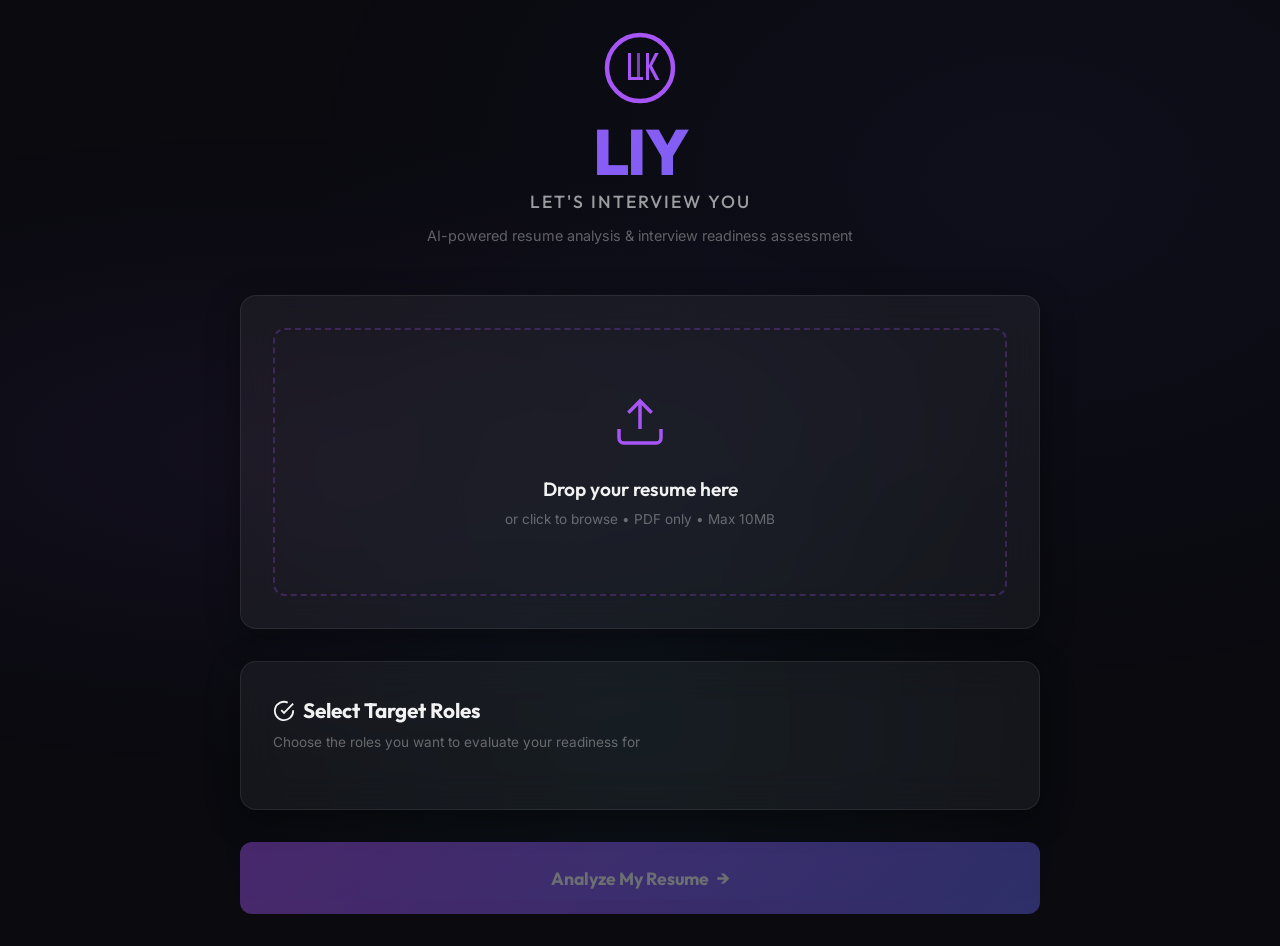
==== frontend/index.html @ c780ee61 "COMMIT FOR THE APP LIY" ====
<!DOCTYPE html>
<html lang="en">
<head>
    <meta charset="UTF-8">
    <meta name="viewport" content="width=device-width, initial-scale=1.0">
    <meta name="description" content="LIY - Let's Interview You. AI-powered resume analyzer and interview readiness assessment platform.">
    <title>LIY — Let's Interview You</title>
    <link rel="preconnect" href="https://fonts.googleapis.com">
    <link rel="preconnect" href="https://fonts.gstatic.com" crossorigin>
    <link href="https://fonts.googleapis.com/css2?family=Inter:wght@300;400;500;600;700;800;900&family=Outfit:wght@300;400;500;600;700;800&family=JetBrains+Mono:wght@400;500;600&display=swap" rel="stylesheet">
    <link rel="stylesheet" href="css/style.css">
</head>
<body>
    <!-- Particle canvas background -->
    <canvas id="bg-canvas"></canvas>

    <!-- App container -->
    <div id="app">

        <!-- ===== SCREEN 1: UPLOAD ===== -->
        <section id="screen-upload" class="screen active">
            <div class="screen-content">
                <div class="logo-section">
                    <div class="logo-icon">
                        <svg viewBox="0 0 48 48" fill="none" xmlns="http://www.w3.org/2000/svg">
                            <circle cx="24" cy="24" r="22" stroke="url(#logo-grad)" stroke-width="3"/>
                            <path d="M16 14h2v16h8v2H16V14z" fill="url(#logo-grad)"/>
                            <path d="M22 14h2v18h-2V14z" fill="url(#logo-grad)" opacity="0.7"/>
                            <path d="M28 14h2v8l4-8h2.5l-4.5 8.5L37 32h-2.5l-4.5-8.5V32h-2V14z" fill="url(#logo-grad)"/>
                            <defs>
                                <linearGradient id="logo-grad" x1="0" y1="0" x2="48" y2="48">
                                    <stop stop-color="#a855f7"/>
                                    <stop offset="1" stop-color="#6366f1"/>
                                </linearGradient>
                            </defs>
                        </svg>
                    </div>
                    <h1 class="logo-title">LIY</h1>
                    <p class="logo-subtitle">Let's Interview You</p>
                    <p class="logo-desc">AI-powered resume analysis &amp; interview readiness assessment</p>
                </div>

                <div class="upload-card glass-card">
                    <div class="upload-zone" id="upload-zone">
                        <div class="upload-icon">
                            <svg width="56" height="56" viewBox="0 0 24 24" fill="none" stroke="currentColor" stroke-width="1.5">
                                <path d="M21 15v4a2 2 0 0 1-2 2H5a2 2 0 0 1-2-2v-4"/>
                                <polyline points="17 8 12 3 7 8"/>
                                <line x1="12" y1="3" x2="12" y2="15"/>
                            </svg>
                        </div>
                        <p class="upload-text">Drop your resume here</p>
                        <p class="upload-subtext">or click to browse • PDF only • Max 10MB</p>
                        <input type="file" id="file-input" accept=".pdf" hidden>
                    </div>
                    <div class="file-info" id="file-info" style="display:none;">
                        <div class="file-badge">
                            <svg width="20" height="20" viewBox="0 0 24 24" fill="none" stroke="currentColor" stroke-width="2">
                                <path d="M14 2H6a2 2 0 0 0-2 2v16a2 2 0 0 0 2 2h12a2 2 0 0 0 2-2V8z"/>
                                <polyline points="14 2 14 8 20 8"/>
                            </svg>
                            <span id="file-name"></span>
                            <button id="file-remove" class="file-remove-btn">&times;</button>
                        </div>
                    </div>
                </div>

                <div class="roles-section glass-card">
                    <h2 class="roles-title">
                        <svg width="22" height="22" viewBox="0 0 24 24" fill="none" stroke="currentColor" stroke-width="2">
                            <path d="M22 11.08V12a10 10 0 1 1-5.93-9.14"/>
                            <polyline points="22 4 12 14.01 9 11.01"/>
                        </svg>
                        Select Target Roles
                    </h2>
                    <p class="roles-desc">Choose the roles you want to evaluate your readiness for</p>
                    <div class="roles-grid" id="roles-grid">
                        <!-- Roles loaded dynamically -->
                    </div>
                </div>

                <button id="btn-analyze" class="btn-primary" disabled>
                    <span class="btn-text">Analyze My Resume</span>
                    <span class="btn-icon">→</span>
                </button>
            </div>
        </section>

        <!-- ===== SCREEN 2: PROCESSING ===== -->
        <section id="screen-processing" class="screen">
            <div class="screen-content processing-content">
                <div class="processing-visual">
                    <canvas id="processing-canvas" width="300" height="300"></canvas>
                    <div class="processing-ring"></div>
                    <div class="processing-ring ring-2"></div>
                    <div class="processing-ring ring-3"></div>
                </div>
                <div class="processing-text-area">
                    <h2 class="processing-title" id="processing-title">Analyzing Your Resume...</h2>
                    <p class="processing-subtitle" id="processing-subtitle">Extracting skills and experience</p>
                    <div class="suspense-messages" id="suspense-messages">
                        <div class="suspense-msg active">🔍 Scanning your resume...</div>
                    </div>
                </div>
                <div class="magic-8ball" id="magic-8ball">
                    <div class="ball-outer">
                        <div class="ball-inner">
                            <span id="ball-text">?</span>
                        </div>
                    </div>
                    <p class="ball-label">Will you pass?</p>
                </div>
            </div>
        </section>

        <!-- ===== SCREEN 3: VERDICT ===== -->
        <section id="screen-verdict" class="screen">
            <canvas id="verdict-canvas"></canvas>
            <div class="screen-content verdict-content">
                <div class="verdict-reveal" id="verdict-reveal">
                    <div class="verdict-badge" id="verdict-badge">
                        <div class="verdict-icon" id="verdict-icon"></div>
                        <h2 class="verdict-text" id="verdict-text"></h2>
                        <p class="verdict-confidence" id="verdict-confidence"></p>
                    </div>
                </div>
                <div class="verdict-details" id="verdict-details">
                    <!-- Role cards populated dynamically -->
                </div>
                <div class="verdict-actions">
                    <button id="btn-take-quiz" class="btn-primary">
                        <span class="btn-text">Take the Domain Quiz</span>
                        <span class="btn-icon">📝</span>
                    </button>
                </div>
            </div>
        </section>

        <!-- ===== SCREEN 4: MCQ QUIZ ===== -->
        <section id="screen-mcq" class="screen">
            <div class="screen-content mcq-content">
                <div class="mcq-header">
                    <div class="mcq-progress-bar">
                        <div class="mcq-progress-fill" id="mcq-progress-fill"></div>
                    </div>
                    <div class="mcq-info">
                        <span class="mcq-role-badge" id="mcq-role-badge"></span>
                        <span class="mcq-counter" id="mcq-counter">Question 1 / 10</span>
                    </div>
                </div>
                <div class="mcq-card glass-card" id="mcq-card">
                    <div class="mcq-difficulty" id="mcq-difficulty"></div>
                    <h3 class="mcq-question" id="mcq-question"></h3>
                    <div class="mcq-options" id="mcq-options"></div>
                </div>
                <div class="mcq-actions">
                    <button id="btn-mcq-next" class="btn-primary" disabled>
                        <span class="btn-text">Next Question</span>
                        <span class="btn-icon">→</span>
                    </button>
                </div>
            </div>
        </section>

        <!-- ===== SCREEN 5: RESULTS ===== -->
        <section id="screen-results" class="screen">
            <div class="screen-content results-content">
                <div class="results-header">
                    <h2 class="results-title">Your Readiness Report</h2>
                    <p class="results-subtitle">Comprehensive assessment based on resume + quiz performance</p>
                </div>

                <div class="readiness-gauge" id="readiness-gauge">
                    <svg viewBox="0 0 200 200" class="gauge-svg">
                        <circle cx="100" cy="100" r="85" class="gauge-bg"/>
                        <circle cx="100" cy="100" r="85" class="gauge-fill" id="gauge-fill"
                                stroke-dasharray="534" stroke-dashoffset="534"/>
                    </svg>
                    <div class="gauge-value">
                        <span class="gauge-number" id="gauge-number">0</span>
                        <span class="gauge-percent">%</span>
                        <span class="gauge-label">Ready</span>
                    </div>
                </div>

                <div class="results-grid">
                    <div class="result-card glass-card" id="card-observations">
                        <h3 class="result-card-title">
                            <span class="result-icon">🔎</span> Observations
                        </h3>
                        <ul class="result-list" id="observations-list"></ul>
                    </div>

                    <div class="result-card glass-card" id="card-suggestions">
                        <h3 class="result-card-title">
                            <span class="result-icon">💡</span> Suggestions
                        </h3>
                        <ul class="result-list" id="suggestions-list"></ul>
                    </div>

                    <div class="result-card glass-card full-width" id="card-role-readiness">
                        <h3 class="result-card-title">
                            <span class="result-icon">📊</span> Role-wise Readiness
                        </h3>
                        <div class="role-readiness-grid" id="role-readiness-grid"></div>
                    </div>

                    <div class="result-card glass-card full-width" id="card-mcq-scores">
                        <h3 class="result-card-title">
                            <span class="result-icon">📝</span> Quiz Scores
                        </h3>
                        <div class="mcq-scores-grid" id="mcq-scores-grid"></div>
                    </div>
                </div>

                <div class="results-actions">
                    <button id="btn-restart" class="btn-secondary">
                        <span class="btn-text">Try Another Resume</span>
                    </button>
                </div>
            </div>
        </section>
    </div>

    <script src="js/effects.js"></script>
    <script src="js/app.js"></script>
</body>
</html>
---- frontend/css/style.css ----
/* ============================================================
   LIY — Let's Interview You
   Premium Dark Theme with Glassmorphism & Micro-animations
   ============================================================ */

/* ---------- CSS Custom Properties ---------- */
:root {
    /* Core palette */
    --bg-primary: #0a0a0f;
    --bg-secondary: #12121a;
    --bg-card: rgba(255, 255, 255, 0.04);
    --bg-card-hover: rgba(255, 255, 255, 0.07);

    /* Glass */
    --glass-bg: rgba(255, 255, 255, 0.05);
    --glass-border: rgba(255, 255, 255, 0.08);
    --glass-shadow: 0 8px 32px rgba(0, 0, 0, 0.4);

    /* Accent gradients */
    --accent-purple: #a855f7;
    --accent-indigo: #6366f1;
    --accent-cyan: #22d3ee;
    --accent-emerald: #34d399;
    --accent-rose: #fb7185;
    --accent-amber: #fbbf24;

    --gradient-primary: linear-gradient(135deg, #a855f7, #6366f1);
    --gradient-success: linear-gradient(135deg, #34d399, #22d3ee);
    --gradient-fail: linear-gradient(135deg, #fb7185, #f43f5e);
    --gradient-warm: linear-gradient(135deg, #fbbf24, #f97316);
    --gradient-bg: radial-gradient(ellipse at 20% 50%, rgba(120, 80, 200, 0.08) 0%, transparent 50%),
                   radial-gradient(ellipse at 80% 20%, rgba(99, 102, 241, 0.06) 0%, transparent 50%),
                   radial-gradient(ellipse at 50% 80%, rgba(34, 211, 238, 0.04) 0%, transparent 50%);

    /* Typography */
    --font-display: 'Outfit', sans-serif;
    --font-body: 'Inter', sans-serif;
    --font-mono: 'JetBrains Mono', monospace;

    /* Text */
    --text-primary: rgba(255, 255, 255, 0.95);
    --text-secondary: rgba(255, 255, 255, 0.6);
    --text-tertiary: rgba(255, 255, 255, 0.35);
    --text-accent: #a855f7;

    /* Spacing */
    --space-xs: 0.25rem;
    --space-sm: 0.5rem;
    --space-md: 1rem;
    --space-lg: 1.5rem;
    --space-xl: 2rem;
    --space-2xl: 3rem;
    --space-3xl: 4rem;

    /* Border radius */
    --radius-sm: 8px;
    --radius-md: 12px;
    --radius-lg: 16px;
    --radius-xl: 24px;
    --radius-full: 9999px;

    /* Transitions */
    --transition-fast: 150ms cubic-bezier(0.4, 0, 0.2, 1);
    --transition-base: 300ms cubic-bezier(0.4, 0, 0.2, 1);
    --transition-slow: 500ms cubic-bezier(0.4, 0, 0.2, 1);
    --transition-spring: 500ms cubic-bezier(0.34, 1.56, 0.64, 1);
}

/* ---------- Reset & Base ---------- */
*, *::before, *::after {
    margin: 0;
    padding: 0;
    box-sizing: border-box;
}

html {
    scroll-behavior: smooth;
    -webkit-font-smoothing: antialiased;
    -moz-osx-font-smoothing: grayscale;
}

body {
    font-family: var(--font-body);
    background: var(--bg-primary);
    color: var(--text-primary);
    min-height: 100vh;
    overflow-x: hidden;
    line-height: 1.6;
}

body::before {
    content: '';
    position: fixed;
    top: 0; left: 0; right: 0; bottom: 0;
    background: var(--gradient-bg);
    pointer-events: none;
    z-index: 0;
}

#bg-canvas {
    position: fixed;
    top: 0; left: 0;
    width: 100%; height: 100%;
    z-index: 0;
    pointer-events: none;
}

/* ---------- App Container ---------- */
#app {
    position: relative;
    z-index: 1;
    min-height: 100vh;
}

/* ---------- Screens ---------- */
.screen {
    display: none;
    min-height: 100vh;
    padding: var(--space-xl);
    animation: fadeInScreen 0.6s ease-out;
}

.screen.active {
    display: flex;
    align-items: center;
    justify-content: center;
}

@keyframes fadeInScreen {
    from { opacity: 0; transform: translateY(20px); }
    to { opacity: 1; transform: translateY(0); }
}

.screen-content {
    max-width: 800px;
    width: 100%;
    margin: 0 auto;
}

/* ---------- Glass Card ---------- */
.glass-card {
    background: var(--glass-bg);
    border: 1px solid var(--glass-border);
    border-radius: var(--radius-lg);
    padding: var(--space-xl);
    backdrop-filter: blur(20px);
    -webkit-backdrop-filter: blur(20px);
    box-shadow: var(--glass-shadow);
    transition: all var(--transition-base);
}

.glass-card:hover {
    background: var(--bg-card-hover);
    border-color: rgba(168, 85, 247, 0.15);
    box-shadow: 0 8px 40px rgba(168, 85, 247, 0.08);
}

/* ============================================================
   SCREEN 1: UPLOAD
   ============================================================ */

/* Logo */
.logo-section {
    text-align: center;
    margin-bottom: var(--space-2xl);
}

.logo-icon {
    width: 72px;
    height: 72px;
    margin: 0 auto var(--space-md);
    animation: float 3s ease-in-out infinite;
}

@keyframes float {
    0%, 100% { transform: translateY(0); }
    50% { transform: translateY(-8px); }
}

.logo-title {
    font-family: var(--font-display);
    font-size: 4rem;
    font-weight: 800;
    background: var(--gradient-primary);
    -webkit-background-clip: text;
    -webkit-text-fill-color: transparent;
    background-clip: text;
    letter-spacing: -2px;
    line-height: 1;
}

.logo-subtitle {
    font-family: var(--font-display);
    font-size: 1.1rem;
    font-weight: 500;
    color: var(--text-secondary);
    margin-top: var(--space-xs);
    letter-spacing: 2px;
    text-transform: uppercase;
}

.logo-desc {
    color: var(--text-tertiary);
    font-size: 0.9rem;
    margin-top: var(--space-sm);
}

/* Upload Zone */
.upload-card {
    margin-bottom: var(--space-xl);
}

.upload-zone {
    border: 2px dashed rgba(168, 85, 247, 0.25);
    border-radius: var(--radius-md);
    padding: var(--space-3xl) var(--space-xl);
    text-align: center;
    cursor: pointer;
    transition: all var(--transition-base);
    position: relative;
    overflow: hidden;
}

.upload-zone::before {
    content: '';
    position: absolute;
    inset: 0;
    background: radial-gradient(circle at center, rgba(168, 85, 247, 0.05), transparent 70%);
    opacity: 0;
    transition: opacity var(--transition-base);
}

.upload-zone:hover,
.upload-zone.drag-over {
    border-color: var(--accent-purple);
    background: rgba(168, 85, 247, 0.05);
}

.upload-zone:hover::before,
.upload-zone.drag-over::before {
    opacity: 1;
}

.upload-icon {
    color: var(--accent-purple);
    margin-bottom: var(--space-md);
    transition: transform var(--transition-spring);
}

.upload-zone:hover .upload-icon {
    transform: translateY(-4px);
}

.upload-text {
    font-family: var(--font-display);
    font-size: 1.2rem;
    font-weight: 600;
    color: var(--text-primary);
}

.upload-subtext {
    font-size: 0.85rem;
    color: var(--text-tertiary);
    margin-top: var(--space-xs);
}

/* File info badge */
.file-info {
    margin-top: var(--space-md);
}

.file-badge {
    display: inline-flex;
    align-items: center;
    gap: var(--space-sm);
    background: rgba(168, 85, 247, 0.1);
    border: 1px solid rgba(168, 85, 247, 0.2);
    border-radius: var(--radius-full);
    padding: var(--space-sm) var(--space-lg);
    color: var(--accent-purple);
    font-size: 0.9rem;
    font-weight: 500;
    animation: scaleIn 0.3s var(--transition-spring);
}

@keyframes scaleIn {
    from { transform: scale(0.8); opacity: 0; }
    to { transform: scale(1); opacity: 1; }
}

.file-remove-btn {
    background: none;
    border: none;
    color: var(--text-secondary);
    cursor: pointer;
    font-size: 1.2rem;
    padding: 0 4px;
    transition: color var(--transition-fast);
}

.file-remove-btn:hover {
    color: var(--accent-rose);
}

/* Roles Section */
.roles-section {
    margin-bottom: var(--space-xl);
}

.roles-title {
    font-family: var(--font-display);
    font-size: 1.3rem;
    font-weight: 700;
    display: flex;
    align-items: center;
    gap: var(--space-sm);
    margin-bottom: var(--space-xs);
    color: var(--text-primary);
}

.roles-desc {
    color: var(--text-tertiary);
    font-size: 0.85rem;
    margin-bottom: var(--space-lg);
}

.roles-grid {
    display: grid;
    grid-template-columns: repeat(auto-fill, minmax(220px, 1fr));
    gap: var(--space-sm);
}

.role-checkbox {
    display: none;
}

.role-label {
    display: flex;
    align-items: center;
    gap: var(--space-sm);
    padding: var(--space-md) var(--space-lg);
    border-radius: var(--radius-md);
    border: 1px solid rgba(255, 255, 255, 0.06);
    background: rgba(255, 255, 255, 0.02);
    cursor: pointer;
    transition: all var(--transition-base);
    font-size: 0.9rem;
    font-weight: 500;
    user-select: none;
}

.role-label:hover {
    background: rgba(168, 85, 247, 0.06);
    border-color: rgba(168, 85, 247, 0.15);
}

.role-check {
    width: 20px;
    height: 20px;
    border-radius: 6px;
    border: 2px solid rgba(255, 255, 255, 0.15);
    display: flex;
    align-items: center;
    justify-content: center;
    transition: all var(--transition-base);
    flex-shrink: 0;
}

.role-checkbox:checked + .role-label {
    background: rgba(168, 85, 247, 0.1);
    border-color: rgba(168, 85, 247, 0.3);
}

.role-checkbox:checked + .role-label .role-check {
    background: var(--gradient-primary);
    border-color: transparent;
}

.role-checkbox:checked + .role-label .role-check::after {
    content: '✓';
    color: white;
    font-size: 12px;
    font-weight: 700;
}

.role-emoji {
    font-size: 1.2rem;
}

/* Primary Button */
.btn-primary {
    display: flex;
    align-items: center;
    justify-content: center;
    gap: var(--space-sm);
    width: 100%;
    padding: var(--space-lg) var(--space-xl);
    background: var(--gradient-primary);
    color: white;
    border: none;
    border-radius: var(--radius-md);
    font-family: var(--font-display);
    font-size: 1.1rem;
    font-weight: 700;
    cursor: pointer;
    transition: all var(--transition-base);
    position: relative;
    overflow: hidden;
}

.btn-primary::before {
    content: '';
    position: absolute;
    inset: 0;
    background: linear-gradient(135deg, rgba(255,255,255,0.15), transparent);
    opacity: 0;
    transition: opacity var(--transition-base);
}

.btn-primary:hover:not(:disabled)::before {
    opacity: 1;
}

.btn-primary:hover:not(:disabled) {
    transform: translateY(-2px);
    box-shadow: 0 8px 30px rgba(168, 85, 247, 0.4);
}

.btn-primary:active:not(:disabled) {
    transform: translateY(0);
}

.btn-primary:disabled {
    opacity: 0.4;
    cursor: not-allowed;
}

.btn-secondary {
    display: flex;
    align-items: center;
    justify-content: center;
    gap: var(--space-sm);
    padding: var(--space-md) var(--space-xl);
    background: transparent;
    color: var(--text-primary);
    border: 1px solid var(--glass-border);
    border-radius: var(--radius-md);
    font-family: var(--font-display);
    font-size: 1rem;
    font-weight: 600;
    cursor: pointer;
    transition: all var(--transition-base);
    margin: 0 auto;
}

.btn-secondary:hover {
    background: var(--glass-bg);
    border-color: var(--accent-purple);
    color: var(--accent-purple);
}

.btn-icon {
    font-size: 1.2rem;
    transition: transform var(--transition-base);
}

.btn-primary:hover:not(:disabled) .btn-icon {
    transform: translateX(4px);
}

/* ============================================================
   SCREEN 2: PROCESSING
   ============================================================ */
.processing-content {
    text-align: center;
    display: flex;
    flex-direction: column;
    align-items: center;
    gap: var(--space-2xl);
}

.processing-visual {
    position: relative;
    width: 250px;
    height: 250px;
    display: flex;
    align-items: center;
    justify-content: center;
}

#processing-canvas {
    position: absolute;
    width: 100%;
    height: 100%;
}

.processing-ring {
    position: absolute;
    width: 200px;
    height: 200px;
    border-radius: 50%;
    border: 2px solid transparent;
    border-top-color: var(--accent-purple);
    border-right-color: var(--accent-indigo);
    animation: spin 2s linear infinite;
}

.processing-ring.ring-2 {
    width: 160px;
    height: 160px;
    border-top-color: var(--accent-cyan);
    border-right-color: var(--accent-emerald);
    animation: spin 3s linear infinite reverse;
}

.processing-ring.ring-3 {
    width: 120px;
    height: 120px;
    border-top-color: var(--accent-rose);
    border-right-color: var(--accent-amber);
    animation: spin 1.5s linear infinite;
}

@keyframes spin {
    to { transform: rotate(360deg); }
}

.processing-text-area {
    max-width: 500px;
}

.processing-title {
    font-family: var(--font-display);
    font-size: 1.8rem;
    font-weight: 700;
    margin-bottom: var(--space-sm);
    background: var(--gradient-primary);
    -webkit-background-clip: text;
    -webkit-text-fill-color: transparent;
    background-clip: text;
}

.processing-subtitle {
    color: var(--text-secondary);
    font-size: 0.95rem;
}

.suspense-messages {
    margin-top: var(--space-lg);
    min-height: 40px;
}

.suspense-msg {
    display: none;
    font-size: 0.9rem;
    color: var(--text-secondary);
    animation: fadeSlideIn 0.5s ease-out;
    padding: var(--space-sm) var(--space-md);
    background: rgba(168, 85, 247, 0.08);
    border-radius: var(--radius-full);
    border: 1px solid rgba(168, 85, 247, 0.12);
}

.suspense-msg.active {
    display: inline-block;
}

@keyframes fadeSlideIn {
    from { opacity: 0; transform: translateY(10px); }
    to { opacity: 1; transform: translateY(0); }
}

/* Magic 8-Ball */
.magic-8ball {
    text-align: center;
}

.ball-outer {
    width: 120px;
    height: 120px;
    border-radius: 50%;
    background: radial-gradient(circle at 35% 35%, #2a2a3e, #0f0f1a);
    display: flex;
    align-items: center;
    justify-content: center;
    margin: 0 auto;
    box-shadow: 0 0 40px rgba(168, 85, 247, 0.15),
                inset 0 -4px 8px rgba(0, 0, 0, 0.5);
    animation: wobble 4s ease-in-out infinite;
}

@keyframes wobble {
    0%, 100% { transform: rotate(-3deg); }
    50% { transform: rotate(3deg); }
}

.ball-inner {
    width: 55px;
    height: 55px;
    border-radius: 50%;
    background: radial-gradient(circle at 40% 40%, #1e1e3a, #0a0a15);
    border: 2px solid rgba(168, 85, 247, 0.3);
    display: flex;
    align-items: center;
    justify-content: center;
}

#ball-text {
    font-family: var(--font-display);
    font-size: 1.1rem;
    font-weight: 700;
    color: var(--accent-purple);
    text-align: center;
    line-height: 1.1;
}

.ball-label {
    margin-top: var(--space-sm);
    color: var(--text-tertiary);
    font-size: 0.85rem;
    font-style: italic;
}

/* ============================================================
   SCREEN 3: VERDICT
   ============================================================ */
#verdict-canvas {
    position: absolute;
    top: 0; left: 0;
    width: 100%;
    height: 100%;
    pointer-events: none;
    z-index: 0;
}

.verdict-content {
    position: relative;
    z-index: 1;
    text-align: center;
}

.verdict-reveal {
    margin-bottom: var(--space-2xl);
    animation: verdictPop 0.8s cubic-bezier(0.34, 1.56, 0.64, 1);
}

@keyframes verdictPop {
    0% { transform: scale(0.3); opacity: 0; }
    50% { transform: scale(1.05); }
    100% { transform: scale(1); opacity: 1; }
}

.verdict-badge {
    display: inline-flex;
    flex-direction: column;
    align-items: center;
    gap: var(--space-md);
    padding: var(--space-2xl) var(--space-3xl);
    border-radius: var(--radius-xl);
    background: var(--glass-bg);
    border: 1px solid var(--glass-border);
    backdrop-filter: blur(20px);
}

.verdict-badge.pass {
    border-color: rgba(52, 211, 153, 0.3);
    box-shadow: 0 0 80px rgba(52, 211, 153, 0.15);
}

.verdict-badge.fail {
    border-color: rgba(251, 113, 133, 0.3);
    box-shadow: 0 0 80px rgba(251, 113, 133, 0.15);
}

.verdict-icon {
    font-size: 4rem;
    line-height: 1;
}

.verdict-text {
    font-family: var(--font-display);
    font-size: 2.5rem;
    font-weight: 800;
    letter-spacing: -1px;
}

.verdict-badge.pass .verdict-text {
    background: var(--gradient-success);
    -webkit-background-clip: text;
    -webkit-text-fill-color: transparent;
    background-clip: text;
}

.verdict-badge.fail .verdict-text {
    background: var(--gradient-fail);
    -webkit-background-clip: text;
    -webkit-text-fill-color: transparent;
    background-clip: text;
}

.verdict-confidence {
    color: var(--text-secondary);
    font-size: 0.95rem;
}

.verdict-details {
    display: grid;
    grid-template-columns: repeat(auto-fill, minmax(300px, 1fr));
    gap: var(--space-md);
    margin-bottom: var(--space-xl);
    text-align: left;
}

.verdict-role-card {
    background: var(--glass-bg);
    border: 1px solid var(--glass-border);
    border-radius: var(--radius-md);
    padding: var(--space-lg);
    animation: slideUp 0.5s ease-out;
    animation-fill-mode: backwards;
}

@keyframes slideUp {
    from { opacity: 0; transform: translateY(20px); }
    to { opacity: 1; transform: translateY(0); }
}

.verdict-role-card.pass-card {
    border-left: 3px solid var(--accent-emerald);
}

.verdict-role-card.fail-card {
    border-left: 3px solid var(--accent-rose);
}

.verdict-role-header {
    display: flex;
    align-items: center;
    justify-content: space-between;
    margin-bottom: var(--space-sm);
}

.verdict-role-name {
    font-family: var(--font-display);
    font-weight: 700;
    font-size: 1rem;
}

.verdict-role-status {
    font-size: 0.75rem;
    font-weight: 700;
    text-transform: uppercase;
    letter-spacing: 1px;
    padding: var(--space-xs) var(--space-sm);
    border-radius: var(--radius-full);
}

.verdict-role-card.pass-card .verdict-role-status {
    background: rgba(52, 211, 153, 0.15);
    color: var(--accent-emerald);
}

.verdict-role-card.fail-card .verdict-role-status {
    background: rgba(251, 113, 133, 0.15);
    color: var(--accent-rose);
}

.verdict-role-summary {
    font-size: 0.85rem;
    color: var(--text-secondary);
    line-height: 1.5;
}

.verdict-role-tags {
    display: flex;
    flex-wrap: wrap;
    gap: var(--space-xs);
    margin-top: var(--space-sm);
}

.verdict-tag {
    font-size: 0.7rem;
    padding: 2px 8px;
    border-radius: var(--radius-full);
    background: rgba(255, 255, 255, 0.05);
    color: var(--text-secondary);
    border: 1px solid rgba(255, 255, 255, 0.06);
}

.verdict-tag.strength {
    background: rgba(52, 211, 153, 0.1);
    color: var(--accent-emerald);
    border-color: rgba(52, 211, 153, 0.15);
}

.verdict-tag.gap {
    background: rgba(251, 113, 133, 0.1);
    color: var(--accent-rose);
    border-color: rgba(251, 113, 133, 0.15);
}

.verdict-actions {
    margin-top: var(--space-lg);
}

/* ============================================================
   SCREEN 4: MCQ QUIZ
   ============================================================ */
.mcq-content {
    max-width: 700px;
}

.mcq-header {
    margin-bottom: var(--space-xl);
}

.mcq-progress-bar {
    width: 100%;
    height: 6px;
    background: rgba(255, 255, 255, 0.06);
    border-radius: var(--radius-full);
    overflow: hidden;
    margin-bottom: var(--space-md);
}

.mcq-progress-fill {
    height: 100%;
    background: var(--gradient-primary);
    border-radius: var(--radius-full);
    transition: width var(--transition-slow);
    width: 0%;
}

.mcq-info {
    display: flex;
    align-items: center;
    justify-content: space-between;
}

.mcq-role-badge {
    font-size: 0.8rem;
    font-weight: 600;
    padding: var(--space-xs) var(--space-md);
    background: rgba(168, 85, 247, 0.1);
    border: 1px solid rgba(168, 85, 247, 0.2);
    border-radius: var(--radius-full);
    color: var(--accent-purple);
    text-transform: uppercase;
    letter-spacing: 1px;
}

.mcq-counter {
    font-size: 0.85rem;
    color: var(--text-secondary);
    font-family: var(--font-mono);
}

.mcq-card {
    position: relative;
    margin-bottom: var(--space-xl);
    min-height: 300px;
}

.mcq-difficulty {
    display: inline-block;
    font-size: 0.7rem;
    font-weight: 700;
    text-transform: uppercase;
    letter-spacing: 1px;
    padding: var(--space-xs) var(--space-sm);
    border-radius: var(--radius-full);
    margin-bottom: var(--space-md);
}

.mcq-difficulty.easy {
    background: rgba(52, 211, 153, 0.1);
    color: var(--accent-emerald);
}

.mcq-difficulty.medium {
    background: rgba(251, 191, 36, 0.1);
    color: var(--accent-amber);
}

.mcq-difficulty.hard {
    background: rgba(251, 113, 133, 0.1);
    color: var(--accent-rose);
}

.mcq-question {
    font-family: var(--font-display);
    font-size: 1.2rem;
    font-weight: 600;
    margin-bottom: var(--space-xl);
    line-height: 1.5;
}

.mcq-options {
    display: flex;
    flex-direction: column;
    gap: var(--space-sm);
}

.mcq-option {
    display: flex;
    align-items: center;
    gap: var(--space-md);
    padding: var(--space-md) var(--space-lg);
    border-radius: var(--radius-md);
    border: 1px solid rgba(255, 255, 255, 0.06);
    background: rgba(255, 255, 255, 0.02);
    cursor: pointer;
    transition: all var(--transition-base);
    font-size: 0.95rem;
}

.mcq-option:hover {
    background: rgba(168, 85, 247, 0.06);
    border-color: rgba(168, 85, 247, 0.15);
}

.mcq-option.selected {
    background: rgba(168, 85, 247, 0.1);
    border-color: rgba(168, 85, 247, 0.3);
}

.mcq-option-letter {
    width: 32px;
    height: 32px;
    border-radius: 8px;
    border: 2px solid rgba(255, 255, 255, 0.1);
    display: flex;
    align-items: center;
    justify-content: center;
    font-weight: 700;
    font-family: var(--font-mono);
    font-size: 0.85rem;
    transition: all var(--transition-base);
    flex-shrink: 0;
}

.mcq-option.selected .mcq-option-letter {
    background: var(--gradient-primary);
    border-color: transparent;
    color: white;
}

.mcq-option-text {
    flex: 1;
}

.mcq-actions {
    text-align: center;
}

/* ============================================================
   SCREEN 5: RESULTS
   ============================================================ */
.results-content {
    max-width: 900px;
}

.results-header {
    text-align: center;
    margin-bottom: var(--space-2xl);
}

.results-title {
    font-family: var(--font-display);
    font-size: 2rem;
    font-weight: 800;
    background: var(--gradient-primary);
    -webkit-background-clip: text;
    -webkit-text-fill-color: transparent;
    background-clip: text;
}

.results-subtitle {
    color: var(--text-secondary);
    margin-top: var(--space-sm);
}

/* Gauge */
.readiness-gauge {
    position: relative;
    width: 200px;
    height: 200px;
    margin: 0 auto var(--space-2xl);
}

.gauge-svg {
    transform: rotate(-90deg);
    width: 100%;
    height: 100%;
}

.gauge-bg {
    fill: none;
    stroke: rgba(255, 255, 255, 0.06);
    stroke-width: 10;
}

.gauge-fill {
    fill: none;
    stroke: url(#gauge-gradient);
    stroke-width: 10;
    stroke-linecap: round;
    transition: stroke-dashoffset 2s cubic-bezier(0.4, 0, 0.2, 1);
}

.gauge-value {
    position: absolute;
    inset: 0;
    display: flex;
    flex-direction: column;
    align-items: center;
    justify-content: center;
}

.gauge-number {
    font-family: var(--font-display);
    font-size: 3.5rem;
    font-weight: 800;
    background: var(--gradient-primary);
    -webkit-background-clip: text;
    -webkit-text-fill-color: transparent;
    background-clip: text;
    line-height: 1;
}

.gauge-percent {
    font-family: var(--font-display);
    font-size: 1.5rem;
    font-weight: 700;
    color: var(--text-secondary);
}

.gauge-label {
    font-size: 0.8rem;
    color: var(--text-tertiary);
    text-transform: uppercase;
    letter-spacing: 2px;
    margin-top: 4px;
}

/* Results Grid */
.results-grid {
    display: grid;
    grid-template-columns: 1fr 1fr;
    gap: var(--space-md);
    margin-bottom: var(--space-xl);
}

.result-card {
    animation: slideUp 0.5s ease-out;
    animation-fill-mode: backwards;
}

.result-card.full-width {
    grid-column: 1 / -1;
}

.result-card-title {
    font-family: var(--font-display);
    font-size: 1.1rem;
    font-weight: 700;
    display: flex;
    align-items: center;
    gap: var(--space-sm);
    margin-bottom: var(--space-lg);
}

.result-icon {
    font-size: 1.3rem;
}

.result-list {
    list-style: none;
}

.result-list li {
    padding: var(--space-sm) 0;
    border-bottom: 1px solid rgba(255, 255, 255, 0.04);
    color: var(--text-secondary);
    font-size: 0.9rem;
    line-height: 1.5;
    display: flex;
    align-items: flex-start;
    gap: var(--space-sm);
}

.result-list li:last-child {
    border-bottom: none;
}

.result-list li::before {
    content: '→';
    color: var(--accent-purple);
    flex-shrink: 0;
    margin-top: 2px;
}

/* Role Readiness Grid */
.role-readiness-grid {
    display: grid;
    grid-template-columns: repeat(auto-fill, minmax(250px, 1fr));
    gap: var(--space-md);
}

.role-readiness-item {
    padding: var(--space-md);
    background: rgba(255, 255, 255, 0.02);
    border-radius: var(--radius-sm);
    border: 1px solid rgba(255, 255, 255, 0.04);
}

.role-readiness-name {
    font-weight: 600;
    font-size: 0.9rem;
    margin-bottom: var(--space-xs);
}

.role-readiness-value {
    font-size: 0.85rem;
    color: var(--text-secondary);
}

/* MCQ Scores Grid */
.mcq-scores-grid {
    display: grid;
    grid-template-columns: repeat(auto-fill, minmax(200px, 1fr));
    gap: var(--space-md);
}

.mcq-score-item {
    text-align: center;
    padding: var(--space-md);
    background: rgba(255, 255, 255, 0.02);
    border-radius: var(--radius-sm);
    border: 1px solid rgba(255, 255, 255, 0.04);
}

.mcq-score-role {
    font-size: 0.8rem;
    color: var(--text-secondary);
    text-transform: uppercase;
    letter-spacing: 1px;
    margin-bottom: var(--space-xs);
}

.mcq-score-value {
    font-family: var(--font-display);
    font-size: 2rem;
    font-weight: 800;
}

.mcq-score-value.high {
    color: var(--accent-emerald);
}

.mcq-score-value.medium {
    color: var(--accent-amber);
}

.mcq-score-value.low {
    color: var(--accent-rose);
}

.results-actions {
    text-align: center;
    margin-top: var(--space-xl);
}

/* ============================================================
   SCROLLBAR
   ============================================================ */
::-webkit-scrollbar {
    width: 6px;
}

::-webkit-scrollbar-track {
    background: transparent;
}

::-webkit-scrollbar-thumb {
    background: rgba(255, 255, 255, 0.1);
    border-radius: 3px;
}

::-webkit-scrollbar-thumb:hover {
    background: rgba(255, 255, 255, 0.2);
}

/* ============================================================
   RESPONSIVE
   ============================================================ */
@media (max-width: 768px) {
    .screen {
        padding: var(--space-md);
    }

    .logo-title {
        font-size: 3rem;
    }

    .roles-grid {
        grid-template-columns: 1fr;
    }

    .results-grid {
        grid-template-columns: 1fr;
    }

    .verdict-details {
        grid-template-columns: 1fr;
    }

    .verdict-text {
        font-size: 1.8rem;
    }

    .processing-visual {
        width: 180px;
        height: 180px;
    }

    .processing-ring {
        width: 150px;
        height: 150px;
    }

    .processing-ring.ring-2 {
        width: 120px;
        height: 120px;
    }

    .processing-ring.ring-3 {
        width: 90px;
        height: 90px;
    }
}

@media (max-width: 480px) {
    .logo-title {
        font-size: 2.5rem;
    }

    .mcq-question {
        font-size: 1rem;
    }

    .glass-card {
        padding: var(--space-lg);
    }
}
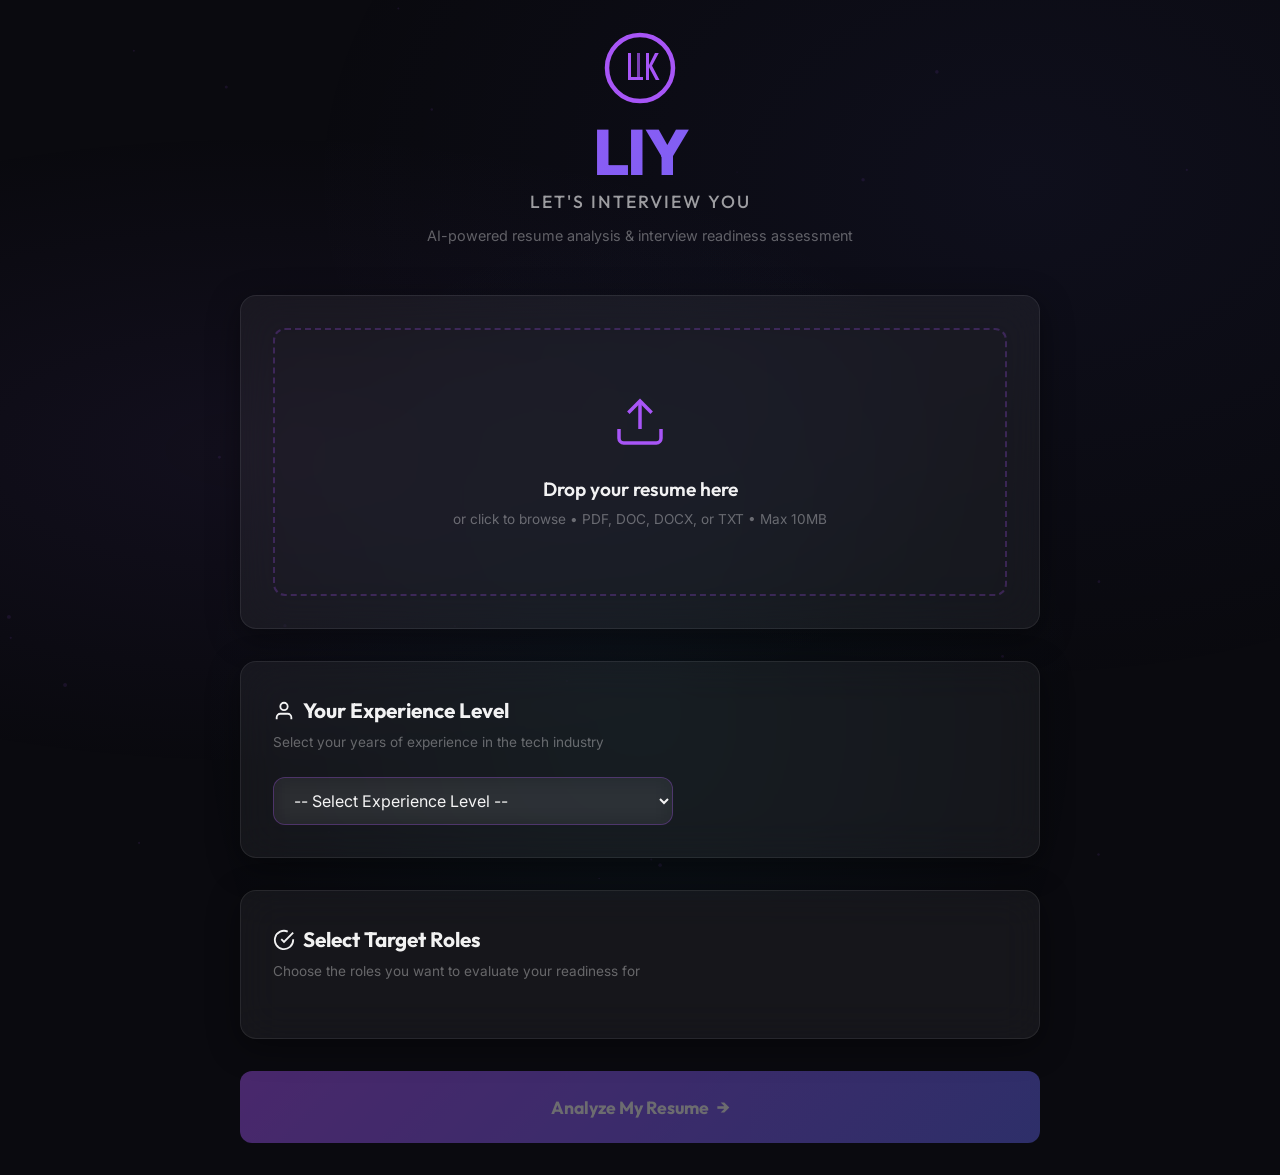
==== commit 8e8edd89: "improvements" ====
--- a/frontend/index.html
+++ b/frontend/index.html
@@ -50,8 +50,8 @@
                             </svg>
                         </div>
                         <p class="upload-text">Drop your resume here</p>
-                        <p class="upload-subtext">or click to browse • PDF only • Max 10MB</p>
-                        <input type="file" id="file-input" accept=".pdf" hidden>
+                        <p class="upload-subtext">or click to browse • PDF, DOC, DOCX, or TXT • Max 10MB</p>
+                        <input type="file" id="file-input" accept=".pdf,.doc,.docx,.txt" hidden>
                     </div>
                     <div class="file-info" id="file-info" style="display:none;">
                         <div class="file-badge">
@@ -63,6 +63,25 @@
                             <button id="file-remove" class="file-remove-btn">&times;</button>
                         </div>
                     </div>
+                </div>
+
+                <div class="experience-section glass-card">
+                    <h2 class="experience-title">
+                        <svg width="22" height="22" viewBox="0 0 24 24" fill="none" stroke="currentColor" stroke-width="2">
+                            <path d="M20 21v-2a4 4 0 0 0-4-4H8a4 4 0 0 0-4 4v2"/>
+                            <circle cx="12" cy="7" r="4"/>
+                        </svg>
+                        Your Experience Level
+                    </h2>
+                    <p class="experience-desc">Select your years of experience in the tech industry</p>
+                    <select id="experience-level" class="experience-select">
+                        <option value="">-- Select Experience Level --</option>
+                        <option value="0">Fresher (0 years)</option>
+                        <option value="1">Junior (1-2 years)</option>
+                        <option value="3">Mid-Level (3-5 years)</option>
+                        <option value="7">Senior (5-7 years)</option>
+                        <option value="10">Lead/Principal (7+ years)</option>
+                    </select>
                 </div>
 
                 <div class="roles-section glass-card">
@@ -220,6 +239,63 @@
                 </div>
             </div>
         </section>
+
+        <!-- ===== SCREEN 6: INTERVIEW PREP ===== -->
+        <section id="screen-interview-prep" class="screen">
+            <div class="screen-content interview-prep-content">
+                <div class="interview-prep-header">
+                    <h2 class="interview-prep-title">Interview Preparation</h2>
+                    <p class="interview-prep-subtitle">Targeted questions for <span id="prep-role-name"></span></p>
+                </div>
+
+                <div class="match-score-card glass-card">
+                    <div class="match-score-content">
+                        <div class="match-score-left">
+                            <h3>You're a Strong Match!</h3>
+                            <p class="match-message">You are well-positioned for this role and ready to begin interview preparation.</p>
+                        </div>
+                        <div class="match-score-right">
+                            <div class="score-badge">
+                                <span class="score-number" id="match-score-number">85</span>
+                                <span class="score-label">Match %</span>
+                            </div>
+                        </div>
+                    </div>
+                </div>
+
+                <div class="prep-sections-container">
+                    <div class="prep-section glass-card">
+                        <h3 class="prep-section-title">✓ What You're Doing Well</h3>
+                        <ul class="prep-list doing-well-list" id="doing-well-list">
+                            <!-- Populated dynamically -->
+                        </ul>
+                    </div>
+
+                    <div class="prep-section glass-card">
+                        <h3 class="prep-section-title">🎯 Focus Areas Before Interview</h3>
+                        <ul class="prep-list focus-areas-list" id="focus-areas-list">
+                            <!-- Populated dynamically -->
+                        </ul>
+                    </div>
+                </div>
+
+                <div class="interview-questions-container">
+                    <h3 class="questions-title">Interview Questions by Category</h3>
+                    <div class="questions-categories" id="questions-categories">
+                        <!-- Questions populated dynamically -->
+                    </div>
+                </div>
+
+                <div class="prep-actions">
+                    <button id="btn-back-to-results" class="btn-secondary">
+                        <span class="btn-text">← Back</span>
+                    </button>
+                    <button id="btn-restart-from-prep" class="btn-secondary">
+                        <span class="btn-text">Try Another Resume</span>
+                    </button>
+                </div>
+            </div>
+        </section>
     </div>
 
     <script src="js/effects.js"></script>
--- a/frontend/css/style.css
+++ b/frontend/css/style.css
@@ -302,6 +302,61 @@
     color: var(--accent-rose);
 }
 
+/* Experience Section */
+.experience-section {
+    margin-bottom: var(--space-xl);
+}
+
+.experience-title {
+    font-family: var(--font-display);
+    font-size: 1.3rem;
+    font-weight: 700;
+    display: flex;
+    align-items: center;
+    gap: var(--space-sm);
+    margin-bottom: var(--space-xs);
+    color: var(--text-primary);
+}
+
+.experience-desc {
+    color: var(--text-tertiary);
+    font-size: 0.85rem;
+    margin-bottom: var(--space-lg);
+}
+
+.experience-select {
+    width: 100%;
+    max-width: 400px;
+    padding: 12px 16px;
+    border: 1px solid rgba(168, 85, 247, 0.3);
+    border-radius: var(--radius-md);
+    background: rgba(255, 255, 255, 0.05);
+    color: var(--text-primary);
+    font-size: 1rem;
+    font-family: var(--font-body);
+    cursor: pointer;
+    transition: all var(--transition-base);
+    backdrop-filter: blur(10px);
+}
+
+.experience-select:hover {
+    border-color: rgba(168, 85, 247, 0.5);
+    background: rgba(255, 255, 255, 0.08);
+}
+
+.experience-select:focus {
+    outline: none;
+    border-color: var(--accent-purple);
+    background: rgba(255, 255, 255, 0.1);
+    box-shadow: 0 0 0 3px rgba(168, 85, 247, 0.1);
+}
+
+.experience-select option {
+    background: var(--bg-secondary);
+    color: var(--text-primary);
+    padding: 8px;
+}
+
 /* Roles Section */
 .roles-section {
     margin-bottom: var(--space-xl);
@@ -385,6 +440,99 @@
 
 .role-emoji {
     font-size: 1.2rem;
+}
+
+/* Role Button (Dynamic) */
+.role-btn {
+    display: flex;
+    align-items: center;
+    justify-content: center;
+    gap: var(--space-sm);
+    padding: var(--space-md) var(--space-lg);
+    background: rgba(255, 255, 255, 0.02);
+    border: 2px solid rgba(255, 255, 255, 0.1);
+    border-radius: var(--radius-md);
+    color: var(--text-primary);
+    cursor: pointer;
+    font-size: 0.95rem;
+    font-weight: 500;
+    font-family: var(--font-body);
+    transition: all var(--transition-base);
+    user-select: none;
+    position: relative;
+    overflow: hidden;
+}
+
+.role-btn::before {
+    content: '';
+    position: absolute;
+    inset: 0;
+    background: var(--gradient-primary);
+    opacity: 0;
+    transition: opacity var(--transition-base);
+    z-index: -1;
+}
+
+/* Role Button Hover State */
+.role-btn:hover {
+    border-color: var(--accent-purple);
+    background: rgba(168, 85, 247, 0.08);
+    box-shadow: 0 0 20px rgba(168, 85, 247, 0.2);
+    transform: translateY(-2px);
+}
+
+/* Role Button Active/Selected State */
+.role-btn.active {
+    background: linear-gradient(135deg, rgba(168, 85, 247, 0.3), rgba(99, 102, 241, 0.3));
+    border-color: var(--accent-purple);
+    border-width: 2px;
+    box-shadow: 0 0 30px rgba(168, 85, 247, 0.4), inset 0 0 20px rgba(168, 85, 247, 0.1);
+    color: #a855f7;
+    font-weight: 600;
+    transform: scale(1.02);
+}
+
+.role-btn.active::before {
+    opacity: 0.15;
+}
+
+.role-btn.active::after {
+    content: '✓';
+    position: absolute;
+    top: -8px;
+    right: -8px;
+    width: 32px;
+    height: 32px;
+    background: var(--gradient-primary);
+    border-radius: 50%;
+    display: flex;
+    align-items: center;
+    justify-content: center;
+    color: white;
+    font-weight: bold;
+    font-size: 18px;
+    box-shadow: 0 4px 12px rgba(168, 85, 247, 0.4);
+    animation: checkmarkPop 0.4s var(--transition-spring);
+}
+
+@keyframes checkmarkPop {
+    0% {
+        transform: scale(0) rotate(-45deg);
+        opacity: 0;
+    }
+    50% {
+        transform: scale(1.2) rotate(0deg);
+    }
+    100% {
+        transform: scale(1) rotate(0deg);
+        opacity: 1;
+    }
+}
+
+/* Role Button Active Hover */
+.role-btn.active:hover {
+    box-shadow: 0 0 40px rgba(168, 85, 247, 0.6), inset 0 0 20px rgba(168, 85, 247, 0.15);
+    transform: scale(1.05);
 }
 
 /* Primary Button */
@@ -705,10 +853,11 @@
 
 .verdict-details {
     display: grid;
-    grid-template-columns: repeat(auto-fill, minmax(300px, 1fr));
+    grid-template-columns: 1fr;
     gap: var(--space-md);
     margin-bottom: var(--space-xl);
     text-align: left;
+    max-width: 100%;
 }
 
 .verdict-role-card {
@@ -1253,3 +1402,1240 @@
         padding: var(--space-lg);
     }
 }
+
+/* ===== Role Readiness & MCQ Scores ===== */
+.role-readiness-grid {
+    display: grid;
+    grid-template-columns: repeat(auto-fit, minmax(200px, 1fr));
+    gap: var(--space-lg);
+}
+
+.role-readiness-item {
+    padding: var(--space-md);
+    border-radius: var(--radius-md);
+    background: rgba(255, 255, 255, 0.03);
+    border: 1px solid var(--glass-border);
+    transition: all var(--transition-base);
+}
+
+.role-readiness-item:hover {
+    background: rgba(255, 255, 255, 0.06);
+    border-color: var(--accent-purple);
+}
+
+.role-name {
+    font-size: 0.875rem;
+    font-weight: 600;
+    color: var(--text-secondary);
+    margin-bottom: var(--space-sm);
+    text-transform: uppercase;
+    letter-spacing: 0.05em;
+}
+
+.role-bar {
+    height: 8px;
+    background: rgba(255, 255, 255, 0.1);
+    border-radius: var(--radius-full);
+    overflow: hidden;
+    margin-bottom: var(--space-sm);
+}
+
+.role-fill {
+    height: 100%;
+    background: var(--gradient-primary);
+    border-radius: var(--radius-full);
+    transition: width var(--transition-slow);
+}
+
+.role-percent {
+    font-size: 1.25rem;
+    font-weight: 700;
+    background: var(--gradient-primary);
+    -webkit-background-clip: text;
+    -webkit-text-fill-color: transparent;
+    background-clip: text;
+    margin-bottom: var(--space-xs);
+}
+
+.role-note {
+    font-size: 0.75rem;
+    color: var(--text-tertiary);
+    font-style: italic;
+}
+
+.mcq-scores-grid {
+    display: grid;
+    grid-template-columns: repeat(auto-fit, minmax(150px, 1fr));
+    gap: var(--space-lg);
+}
+
+.mcq-score-item {
+    padding: var(--space-lg);
+    border-radius: var(--radius-md);
+    background: linear-gradient(135deg, rgba(168, 85, 247, 0.1), rgba(99, 102, 241, 0.1));
+    border: 1px solid var(--glass-border);
+    text-align: center;
+    transition: all var(--transition-base);
+}
+
+.mcq-score-item:hover {
+    background: linear-gradient(135deg, rgba(168, 85, 247, 0.2), rgba(99, 102, 241, 0.2));
+    transform: translateY(-2px);
+}
+
+.score-role {
+    font-size: 0.75rem;
+    text-transform: uppercase;
+    color: var(--text-secondary);
+    margin-bottom: var(--space-md);
+    font-weight: 600;
+    letter-spacing: 0.05em;
+}
+
+.score-value {
+    font-size: 2rem;
+    font-weight: 800;
+    background: var(--gradient-primary);
+    -webkit-background-clip: text;
+    -webkit-text-fill-color: transparent;
+    background-clip: text;
+    margin-bottom: var(--space-sm);
+}
+
+.score-bar {
+    height: 4px;
+    background: rgba(255, 255, 255, 0.1);
+    border-radius: var(--radius-full);
+    overflow: hidden;
+}
+
+.score-fill {
+    height: 100%;
+    background: var(--gradient-primary);
+    border-radius: var(--radius-full);
+    transition: width var(--transition-slow);
+}
+
+/* Strengths & Weaknesses Styles */
+.verdict-detail-card {
+    margin: 25px 0;
+    padding: 35px;
+    border-radius: 12px;
+    border-left: 5px solid #6366f1;
+    width: 100%;
+}
+
+.card-header {
+    display: flex;
+    justify-content: space-between;
+    align-items: flex-start;
+    margin-bottom: 20px;
+    flex-wrap: wrap;
+    gap: 15px;
+}
+
+.verdict-detail-card h3 {
+    margin: 0;
+    color: #ffffff;
+    font-size: 1.4em;
+    font-weight: 600;
+}
+
+.verdict-detail-card .status {
+    display: inline-block;
+    padding: 10px 20px;
+    border-radius: 6px;
+    font-weight: 600;
+    font-size: 1em;
+}
+
+.verdict-detail-card .status.pass {
+    background-color: rgba(16, 185, 129, 0.2);
+    color: #10b981;
+    border: 1px solid #10b981;
+}
+
+.verdict-detail-card .status.fail {
+    background-color: rgba(239, 68, 68, 0.2);
+    color: #ef4444;
+    border: 1px solid #ef4444;
+}
+
+.summary-section {
+    margin: 20px 0 25px 0;
+    padding: 18px;
+    border-radius: 8px;
+    background-color: rgba(255, 255, 255, 0.03);
+    border-left: 3px solid #6366f1;
+}
+
+.verdict-detail-card .summary {
+    margin: 0;
+    padding: 0;
+    font-size: 1em;
+    line-height: 1.7;
+    color: #d1d5db;
+    text-align: justify;
+}
+
+/* High Match Verdict Card (Score >= 70%) */
+.verdict-detail-card.high-match .strengths-section h4 {
+    color: #10b981;
+}
+
+.verdict-detail-card.high-match .strengths-section h4::before {
+    content: '✓ ';
+}
+
+.verdict-detail-card.high-match .weaknesses-section h4 {
+    color: #f59e0b;
+}
+
+.verdict-detail-card.high-match .weaknesses-section h4::before {
+    content: '🎯 ';
+}
+
+.strengths-weaknesses-container {
+    display: grid;
+    grid-template-columns: 1fr 1fr;
+    gap: 20px;
+    margin-top: 20px;
+}
+
+.strengths-section, .weaknesses-section {
+    padding: 18px;
+    border-radius: 8px;
+    background-color: rgba(255, 255, 255, 0.04);
+}
+
+.strengths-section {
+    border-left: 4px solid #10b981;
+}
+
+.weaknesses-section {
+    border-left: 4px solid #f59e0b;
+}
+
+.strengths-section h4, .weaknesses-section h4 {
+    margin: 0 0 15px 0;
+    font-size: 1.05em;
+    font-weight: 600;
+}
+
+.strengths-section h4 {
+    color: #10b981;
+}
+
+.weaknesses-section h4 {
+    color: #f59e0b;
+}
+
+.strengths-list, .weaknesses-list {
+    list-style: none;
+    margin: 0;
+    padding: 0;
+}
+
+.strengths-list li, .weaknesses-list li {
+    padding: 10px 0;
+    font-size: 0.95em;
+    color: #e5e7eb;
+    margin-left: 0;
+    line-height: 1.5;
+}
+
+.no-items {
+    font-size: 0.95em;
+    color: #9ca3af;
+    font-style: italic;
+    margin: 0;
+}
+
+/* ============================================================
+   SCREEN 6: INTERVIEW PREPARATION
+   ============================================================ */
+
+.interview-prep-content {
+    max-width: 1000px;
+    width: 100%;
+}
+
+.interview-prep-header {
+    text-align: center;
+    margin-bottom: 40px;
+}
+
+.interview-prep-title {
+    font-family: var(--font-display);
+    font-size: 3rem;
+    font-weight: 800;
+    background: var(--gradient-primary);
+    -webkit-background-clip: text;
+    -webkit-text-fill-color: transparent;
+    background-clip: text;
+    margin-bottom: 12px;
+}
+
+.interview-prep-subtitle {
+    font-size: 1.1rem;
+    color: var(--text-secondary);
+    letter-spacing: 1px;
+}
+
+/* Match Score Card */
+.match-score-card {
+    margin-bottom: 35px;
+    background: linear-gradient(135deg, rgba(16, 185, 129, 0.1) 0%, rgba(34, 211, 238, 0.1) 100%);
+    border-left: 5px solid #10b981;
+}
+
+.match-score-content {
+    display: flex;
+    justify-content: space-between;
+    align-items: center;
+    gap: 30px;
+}
+
+.match-score-left h3 {
+    font-size: 1.8em;
+    font-weight: 700;
+    color: #10b981;
+    margin-bottom: 12px;
+}
+
+.match-message {
+    font-size: 1em;
+    color: #d1d5db;
+    line-height: 1.7;
+    max-width: 400px;
+}
+
+.score-badge {
+    display: flex;
+    flex-direction: column;
+    align-items: center;
+    justify-content: center;
+    width: 120px;
+    height: 120px;
+    border-radius: 50%;
+    background: linear-gradient(135deg, #10b981 0%, #22d3ee 100%);
+    box-shadow: 0 10px 30px rgba(16, 185, 129, 0.3);
+}
+
+.score-number {
+    font-size: 2.5em;
+    font-weight: 800;
+    color: #fff;
+}
+
+.score-label {
+    font-size: 0.75em;
+    color: rgba(255, 255, 255, 0.9);
+    text-transform: uppercase;
+    letter-spacing: 1px;
+    margin-top: 4px;
+}
+
+/* Prep Sections */
+.prep-sections-container {
+    display: grid;
+    grid-template-columns: 1fr 1fr;
+    gap: 25px;
+    margin-bottom: 40px;
+}
+
+.prep-section {
+    padding: 28px;
+    border-radius: 12px;
+}
+
+.prep-section-title {
+    font-size: 1.3em;
+    font-weight: 700;
+    margin-bottom: 20px;
+    color: #ffffff;
+}
+
+.prep-list {
+    list-style: none;
+    padding: 0;
+    margin: 0;
+}
+
+.prep-list li {
+    padding: 12px 0;
+    font-size: 0.95em;
+    color: #e5e7eb;
+    line-height: 1.6;
+    border-bottom: 1px solid rgba(255, 255, 255, 0.05);
+}
+
+.prep-list li:last-child {
+    border-bottom: none;
+}
+
+.checkmark {
+    color: #10b981;
+    font-weight: 700;
+    margin-right: 10px;
+}
+
+.target {
+    margin-right: 10px;
+}
+
+/* Inline Interview Prep (on Verdict Screen) */
+#interview-prep-container {
+    margin-top: 40px;
+    padding: 0;
+}
+
+.interview-prep-inline {
+    padding: 40px;
+    border-radius: 16px;
+}
+
+.prep-header {
+    text-align: center;
+    margin-bottom: 40px;
+}
+
+.prep-title {
+    font-family: var(--font-display);
+    font-size: 2.5rem;
+    font-weight: 800;
+    background: var(--gradient-primary);
+    -webkit-background-clip: text;
+    -webkit-text-fill-color: transparent;
+    background-clip: text;
+    margin-bottom: 12px;
+}
+
+.prep-subtitle {
+    font-size: 1.1rem;
+    color: var(--text-secondary);
+    letter-spacing: 1px;
+}
+
+.interview-questions-container-inline {
+    margin-bottom: 40px;
+}
+
+.questions-title {
+    font-size: 1.5em;
+    font-weight: 700;
+    color: #ffffff;
+    margin-bottom: 25px;
+}
+
+.questions-categories-inline {
+    display: grid;
+    grid-template-columns: 1fr 1fr;
+    gap: 20px;
+    margin-bottom: 30px;
+}
+
+.question-category {
+    padding: 25px;
+    background: rgba(99, 102, 241, 0.08);
+    border-left: 4px solid #6366f1;
+}
+
+.category-title {
+    font-size: 1.1em;
+    font-weight: 700;
+    color: #6366f1;
+    margin-bottom: 15px;
+    margin-top: 0;
+}
+
+.category-questions {
+    list-style: none;
+    padding: 0;
+    margin: 0;
+}
+
+.category-questions li {
+    padding: 10px 0;
+    font-size: 0.9em;
+    color: #d1d5db;
+    line-height: 1.6;
+    border-bottom: 1px solid rgba(255, 255, 255, 0.03);
+}
+
+.category-questions li:last-child {
+    border-bottom: none;
+}
+
+.category-questions li::before {
+    content: '• ';
+    color: #6366f1;
+    font-weight: 700;
+    margin-right: 8px;
+}
+
+.prep-actions {
+    display: flex;
+    gap: 15px;
+    justify-content: center;
+    margin-top: 40px;
+}
+
+.prep-actions .btn-secondary {
+    flex: 1;
+    max-width: 300px;
+}
+
+/* Responsive */
+@media (max-width: 768px) {
+    .match-score-content {
+        flex-direction: column;
+        text-align: center;
+    }
+
+    .prep-sections-container {
+        grid-template-columns: 1fr;
+    }
+
+    .questions-categories-inline {
+        grid-template-columns: 1fr;
+    }
+
+    .prep-actions {
+        flex-direction: column;
+    }
+
+    .interview-prep-inline {
+        padding: 20px;
+    }
+
+    .prep-title {
+        font-size: 1.8rem;
+    }
+}
+
+/* Interview Questions */
+.interview-questions-container {
+    margin-bottom: 40px;
+}
+
+.questions-title {
+    font-size: 1.5em;
+    font-weight: 700;
+    color: #ffffff;
+    margin-bottom: 25px;
+}
+
+.questions-categories {
+    display: grid;
+    grid-template-columns: 1fr 1fr;
+    gap: 20px;
+    margin-bottom: 30px;
+}
+
+.question-category {
+    padding: 25px;
+    background: rgba(99, 102, 241, 0.08);
+    border-left: 4px solid #6366f1;
+}
+
+.category-title {
+    font-size: 1.1em;
+    font-weight: 700;
+    color: #6366f1;
+    margin-bottom: 15px;
+    margin-top: 0;
+}
+
+.category-questions {
+    list-style: none;
+    padding: 0;
+    margin: 0;
+}
+
+.category-questions li {
+    padding: 10px 0;
+    font-size: 0.9em;
+    color: #d1d5db;
+    line-height: 1.6;
+    border-bottom: 1px solid rgba(255, 255, 255, 0.03);
+}
+
+.category-questions li:last-child {
+    border-bottom: none;
+}
+
+.category-questions li::before {
+    content: '• ';
+    color: #6366f1;
+    font-weight: 700;
+    margin-right: 8px;
+}
+
+/* Prep Actions */
+.prep-actions {
+    display: flex;
+    gap: 15px;
+    justify-content: center;
+    margin-top: 40px;
+}
+
+.prep-actions .btn-secondary {
+    flex: 1;
+    max-width: 300px;
+}
+
+/* Responsive for smaller screens */
+@media (max-width: 768px) {
+    .match-score-content {
+        flex-direction: column;
+        text-align: center;
+    }
+
+    .prep-sections-container {
+        grid-template-columns: 1fr;
+    }
+
+    .questions-categories {
+        grid-template-columns: 1fr;
+    }
+
+    .prep-actions {
+        flex-direction: column;
+    }
+
+    .interview-prep-title {
+        font-size: 2rem;
+    }
+}
+
+/* ============================================================
+   LOW MATCH GROWTH COMPONENTS
+   ============================================================ */
+
+/* Growth Header */
+.growth-header {
+    display: flex;
+    gap: 30px;
+    align-items: flex-start;
+    margin-bottom: 40px;
+    padding-bottom: 30px;
+    border-bottom: 1px solid rgba(255, 255, 255, 0.08);
+}
+
+.growth-score {
+    flex-shrink: 0;
+    display: flex;
+    justify-content: center;
+}
+
+.score-circle {
+    width: 140px;
+    height: 140px;
+    border-radius: 50%;
+    border: 4px solid;
+    display: flex;
+    flex-direction: column;
+    align-items: center;
+    justify-content: center;
+    background: rgba(255, 255, 255, 0.02);
+    position: relative;
+}
+
+.score-value {
+    font-size: 2.5rem;
+    font-weight: 700;
+    color: var(--text-primary);
+    line-height: 1;
+}
+
+.score-label {
+    font-size: 0.75rem;
+    color: var(--text-secondary);
+    margin-top: 8px;
+    text-transform: uppercase;
+    letter-spacing: 0.5px;
+}
+
+.growth-title {
+    flex: 1;
+}
+
+.growth-title h3 {
+    font-size: 1.8rem;
+    margin-bottom: 12px;
+    color: var(--text-primary);
+}
+
+.growth-message {
+    font-size: 1rem;
+    color: var(--text-secondary);
+    line-height: 1.8;
+    margin: 0;
+}
+
+/* Growth Sections (Strengths + Growth Areas) */
+.growth-sections {
+    display: grid;
+    grid-template-columns: 1fr 1fr;
+    gap: 24px;
+    margin-bottom: 40px;
+}
+
+.growth-section {
+    padding: 24px;
+    background: rgba(255, 255, 255, 0.02);
+    border: 1px solid rgba(255, 255, 255, 0.06);
+    border-radius: var(--radius-lg);
+    transition: all var(--transition-base);
+}
+
+.growth-section:hover {
+    background: rgba(255, 255, 255, 0.04);
+    border-color: rgba(255, 255, 255, 0.1);
+}
+
+.growth-section-title {
+    font-size: 1.1rem;
+    font-weight: 600;
+    margin-bottom: 16px;
+    color: var(--text-primary);
+}
+
+.growth-explanation {
+    font-size: 0.9rem;
+    color: var(--text-secondary);
+    margin-bottom: 12px;
+    line-height: 1.6;
+}
+
+.growth-list {
+    list-style: none;
+    padding: 0;
+    margin: 0;
+}
+
+.growth-list li {
+    padding: 10px 0;
+    color: var(--text-secondary);
+    font-size: 0.95rem;
+    line-height: 1.6;
+    display: flex;
+    align-items: flex-start;
+    gap: 10px;
+}
+
+.growth-list li:not(:last-child) {
+    border-bottom: 1px solid rgba(255, 255, 255, 0.03);
+    padding-bottom: 10px;
+}
+
+.checkmark {
+    color: #10b981;
+    font-weight: 700;
+    flex-shrink: 0;
+    font-size: 1.1em;
+}
+
+.growth {
+    color: #f59e0b;
+    font-weight: 700;
+    flex-shrink: 0;
+    font-size: 1.1em;
+}
+
+.no-items {
+    color: var(--text-tertiary);
+    font-style: italic;
+    margin: 0;
+}
+
+/* Recommended Skills Section */
+.recommended-skills {
+    margin-bottom: 40px;
+}
+
+.skills-title {
+    font-size: 1.2rem;
+    font-weight: 600;
+    margin-bottom: 20px;
+    color: var(--text-primary);
+}
+
+.skills-grid {
+    display: grid;
+    grid-template-columns: repeat(auto-fill, minmax(280px, 1fr));
+    gap: 20px;
+}
+
+.skill-card {
+    padding: 20px;
+    background: rgba(99, 102, 241, 0.08);
+    border: 1px solid rgba(99, 102, 241, 0.15);
+    border-radius: var(--radius-lg);
+    transition: all var(--transition-base);
+}
+
+.skill-card:hover {
+    background: rgba(99, 102, 241, 0.12);
+    border-color: rgba(99, 102, 241, 0.25);
+    transform: translateY(-4px);
+}
+
+.skill-card.priority-high {
+    border-left: 4px solid #ef4444;
+}
+
+.skill-card.priority-medium {
+    border-left: 4px solid #f59e0b;
+}
+
+.skill-header {
+    display: flex;
+    justify-content: space-between;
+    align-items: flex-start;
+    gap: 12px;
+    margin-bottom: 12px;
+}
+
+.skill-name {
+    font-size: 1rem;
+    font-weight: 600;
+    color: var(--text-primary);
+    margin: 0;
+    flex: 1;
+}
+
+.skill-priority {
+    font-size: 0.75rem;
+    font-weight: 700;
+    padding: 4px 8px;
+    border-radius: 4px;
+    text-transform: uppercase;
+    letter-spacing: 0.3px;
+    white-space: nowrap;
+}
+
+.skill-card.priority-high .skill-priority {
+    background: rgba(239, 68, 68, 0.2);
+    color: #fca5a5;
+}
+
+.skill-card.priority-medium .skill-priority {
+    background: rgba(245, 158, 11, 0.2);
+    color: #fcd34d;
+}
+
+.skill-level {
+    font-size: 0.85rem;
+    color: var(--text-secondary);
+    margin: 8px 0;
+}
+
+.skill-resources {
+    font-size: 0.85rem;
+    color: var(--text-tertiary);
+    margin: 0;
+    line-height: 1.5;
+}
+
+/* ============================================================
+   PERSONALIZED ROADMAP COMPONENTS
+   ============================================================ */
+
+/* Roadmap Container */
+.roadmap-container {
+    max-width: 100%;
+    padding: 40px;
+    background: rgba(99, 102, 241, 0.08);
+    border: 1px solid rgba(99, 102, 241, 0.15);
+    border-radius: var(--radius-xl);
+}
+
+/* Roadmap Header */
+.roadmap-header {
+    text-align: center;
+    margin-bottom: 50px;
+}
+
+.roadmap-title {
+    font-size: 2.2rem;
+    font-weight: 700;
+    margin-bottom: 8px;
+    background: var(--gradient-primary);
+    -webkit-background-clip: text;
+    -webkit-text-fill-color: transparent;
+    background-clip: text;
+}
+
+.roadmap-subtitle {
+    font-size: 1.1rem;
+    color: var(--text-secondary);
+    margin-bottom: 30px;
+}
+
+.roadmap-score-display {
+    display: flex;
+    flex-direction: column;
+    align-items: center;
+    gap: 12px;
+}
+
+.roadmap-score-circle {
+    width: 120px;
+    height: 120px;
+    border-radius: 50%;
+    border: 3px solid;
+    display: flex;
+    align-items: center;
+    justify-content: center;
+    background: rgba(255, 255, 255, 0.02);
+}
+
+.roadmap-score-value {
+    font-size: 2.2rem;
+    font-weight: 700;
+    color: var(--text-primary);
+}
+
+.roadmap-score-text {
+    font-size: 0.9rem;
+    color: var(--text-secondary);
+    margin: 0;
+}
+
+/* Roadmap Strengths & Gaps */
+.roadmap-strengths-gaps {
+    display: grid;
+    grid-template-columns: 1fr 1fr;
+    gap: 30px;
+    margin-bottom: 50px;
+    padding: 30px;
+    background: rgba(255, 255, 255, 0.02);
+    border-radius: var(--radius-lg);
+    border: 1px solid rgba(255, 255, 255, 0.06);
+}
+
+.roadmap-section {
+    display: flex;
+    flex-direction: column;
+}
+
+.roadmap-section-title {
+    font-size: 1.1rem;
+    font-weight: 600;
+    margin-bottom: 16px;
+    color: var(--text-primary);
+}
+
+.roadmap-list {
+    list-style: none;
+    padding: 0;
+    margin: 0;
+    display: flex;
+    flex-direction: column;
+    gap: 10px;
+}
+
+.roadmap-list li {
+    padding: 10px 12px;
+    background: rgba(255, 255, 255, 0.03);
+    border-radius: 6px;
+    color: var(--text-secondary);
+    font-size: 0.95rem;
+    display: flex;
+    align-items: flex-start;
+    gap: 10px;
+    transition: all var(--transition-base);
+}
+
+.roadmap-list li:hover {
+    background: rgba(255, 255, 255, 0.06);
+    color: var(--text-primary);
+}
+
+.target {
+    color: #f59e0b;
+    font-weight: 700;
+    flex-shrink: 0;
+}
+
+/* Weekly Learning Plan */
+.roadmap-weeks {
+    margin-bottom: 50px;
+}
+
+.weeks-title {
+    font-size: 1.4rem;
+    font-weight: 600;
+    margin-bottom: 24px;
+    color: var(--text-primary);
+}
+
+.week-card {
+    margin-bottom: 20px;
+    padding: 24px;
+    background: rgba(255, 255, 255, 0.02);
+    border: 1px solid rgba(255, 255, 255, 0.08);
+    border-left: 4px solid;
+    border-radius: var(--radius-lg);
+    transition: all var(--transition-base);
+}
+
+.week-card:nth-child(2) {
+    border-left-color: #a855f7;
+}
+
+.week-card:nth-child(3) {
+    border-left-color: #6366f1;
+}
+
+.week-card:nth-child(4) {
+    border-left-color: #22d3ee;
+}
+
+.week-card:nth-child(5) {
+    border-left-color: #34d399;
+}
+
+.week-card:hover {
+    background: rgba(255, 255, 255, 0.04);
+    border-color: rgba(255, 255, 255, 0.12);
+    transform: translateX(4px);
+}
+
+.week-header {
+    display: flex;
+    justify-content: space-between;
+    align-items: center;
+    margin-bottom: 16px;
+}
+
+.week-title {
+    font-size: 1.1rem;
+    font-weight: 600;
+    margin: 0;
+    color: var(--text-primary);
+}
+
+.week-number {
+    font-size: 0.85rem;
+    font-weight: 700;
+    padding: 4px 10px;
+    background: rgba(168, 85, 247, 0.15);
+    color: #d8b4fe;
+    border-radius: 12px;
+    text-transform: uppercase;
+    letter-spacing: 0.3px;
+}
+
+.week-topics {
+    list-style: none;
+    padding: 0;
+    margin: 0;
+    display: flex;
+    flex-direction: column;
+    gap: 10px;
+}
+
+.week-topics li {
+    padding: 8px 0;
+    color: var(--text-secondary);
+    font-size: 0.95rem;
+    display: flex;
+    align-items: flex-start;
+    gap: 10px;
+    line-height: 1.5;
+}
+
+.topic-bullet {
+    color: var(--accent-cyan);
+    font-weight: 700;
+    flex-shrink: 0;
+}
+
+/* Recommended Courses */
+.roadmap-courses {
+    margin-bottom: 40px;
+}
+
+.courses-title {
+    font-size: 1.4rem;
+    font-weight: 600;
+    margin-bottom: 24px;
+    color: var(--text-primary);
+}
+
+.courses-grid {
+    display: grid;
+    grid-template-columns: repeat(auto-fill, minmax(250px, 1fr));
+    gap: 18px;
+}
+
+.course-card {
+    padding: 20px;
+    background: rgba(255, 255, 255, 0.02);
+    border: 1px solid rgba(255, 255, 255, 0.08);
+    border-radius: var(--radius-lg);
+    text-align: center;
+    transition: all var(--transition-base);
+    position: relative;
+}
+
+.course-card:hover {
+    background: rgba(255, 255, 255, 0.04);
+    border-color: rgba(255, 255, 255, 0.12);
+    transform: translateY(-6px);
+}
+
+.course-number {
+    display: inline-flex;
+    align-items: center;
+    justify-content: center;
+    width: 32px;
+    height: 32px;
+    background: var(--gradient-primary);
+    color: white;
+    font-weight: 700;
+    border-radius: 50%;
+    margin-bottom: 12px;
+    font-size: 0.9rem;
+}
+
+.course-name {
+    font-size: 0.95rem;
+    font-weight: 600;
+    color: var(--text-primary);
+    margin: 10px 0;
+    line-height: 1.5;
+}
+
+.course-desc {
+    font-size: 0.8rem;
+    color: var(--text-tertiary);
+    margin: 0;
+}
+
+/* Success Tips */
+.roadmap-tips {
+    margin-bottom: 40px;
+    padding: 30px;
+    background: linear-gradient(135deg, rgba(168, 85, 247, 0.08) 0%, rgba(99, 102, 241, 0.08) 100%);
+    border: 1px solid rgba(99, 102, 241, 0.15);
+    border-radius: var(--radius-lg);
+}
+
+.tips-title {
+    font-size: 1.2rem;
+    font-weight: 600;
+    margin-bottom: 18px;
+    color: var(--text-primary);
+}
+
+.tips-list {
+    list-style: none;
+    padding: 0;
+    margin: 0;
+    display: flex;
+    flex-direction: column;
+    gap: 12px;
+}
+
+.tips-list li {
+    padding: 10px 0;
+    padding-left: 24px;
+    color: var(--text-secondary);
+    font-size: 0.95rem;
+    position: relative;
+    line-height: 1.6;
+}
+
+.tips-list li::before {
+    content: '✓';
+    position: absolute;
+    left: 0;
+    color: #34d399;
+    font-weight: 700;
+}
+
+/* Roadmap Actions */
+.roadmap-actions {
+    display: flex;
+    gap: 15px;
+    justify-content: center;
+    margin-top: 40px;
+}
+
+.roadmap-actions .btn-secondary {
+    flex: 1;
+    max-width: 300px;
+}
+
+/* Responsive Design for Roadmap */
+@media (max-width: 1024px) {
+    .growth-sections {
+        grid-template-columns: 1fr;
+    }
+
+    .roadmap-strengths-gaps {
+        grid-template-columns: 1fr;
+    }
+
+    .skills-grid {
+        grid-template-columns: repeat(auto-fill, minmax(250px, 1fr));
+    }
+
+    .courses-grid {
+        grid-template-columns: repeat(auto-fill, minmax(220px, 1fr));
+    }
+}
+
+@media (max-width: 768px) {
+    .growth-header {
+        flex-direction: column;
+        gap: 20px;
+    }
+
+    .score-circle {
+        width: 120px;
+        height: 120px;
+    }
+
+    .growth-title h3 {
+        font-size: 1.4rem;
+    }
+
+    .roadmap-container {
+        padding: 24px;
+    }
+
+    .roadmap-title {
+        font-size: 1.6rem;
+    }
+
+    .roadmap-header {
+        margin-bottom: 30px;
+    }
+
+    .week-header {
+        flex-direction: column;
+        align-items: flex-start;
+        gap: 10px;
+    }
+
+    .roadmap-actions {
+        flex-direction: column;
+    }
+
+    .roadmap-actions .btn-secondary {
+        max-width: 100%;
+    }
+
+    .skills-grid {
+        grid-template-columns: 1fr;
+    }
+
+    .courses-grid {
+        grid-template-columns: 1fr;
+    }
+}
